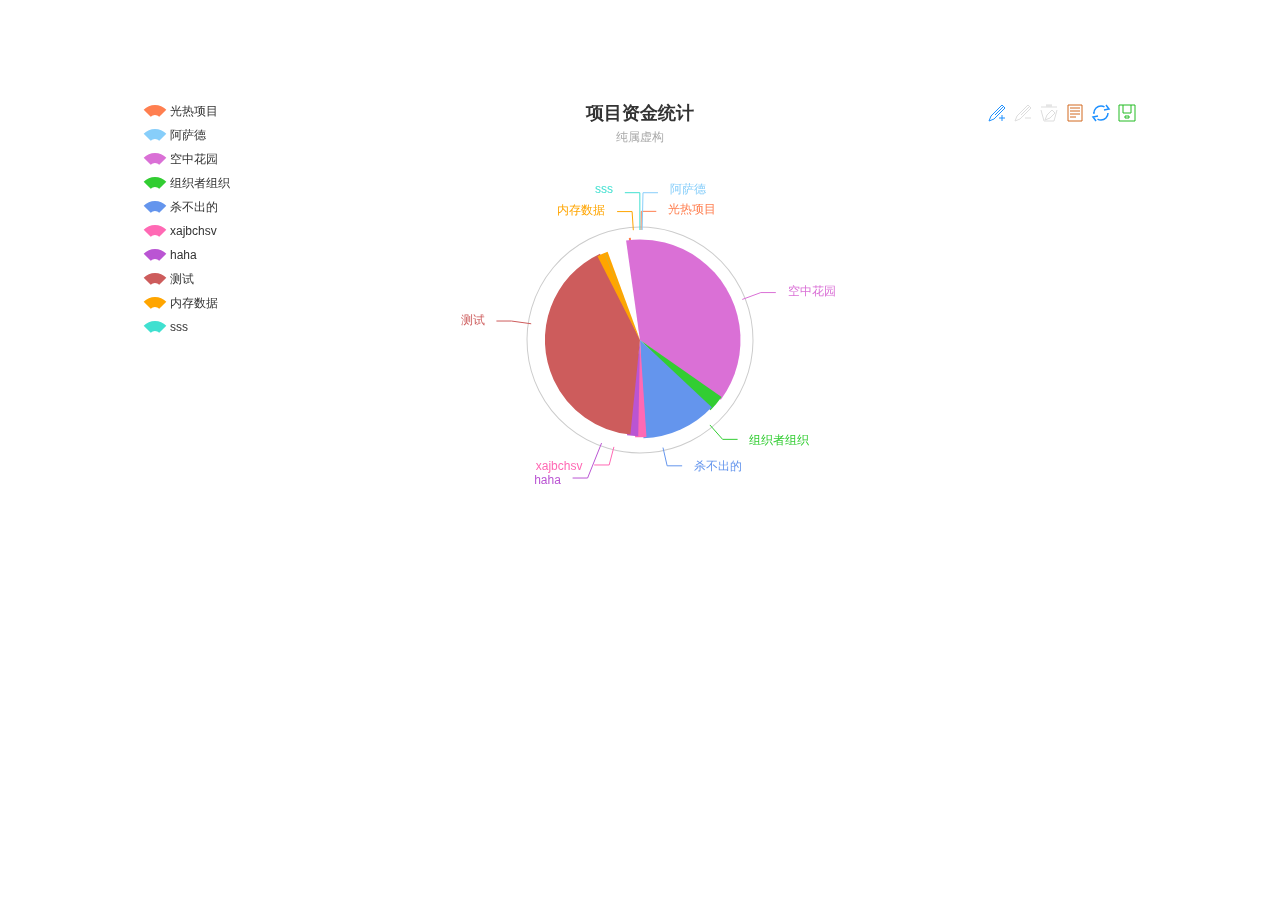
==== src/main/webapp/jsp/SzhJsp/index.html @ 34f8c765 ""szh 2017-9-13"" ====
<!DOCTYPE html>
<head>
<meta charset="utf-8">
<title>饼形数据统计图</title>
<script src="1-6-10.esl.js"></script>
</head>
<body>
    <!-- 为ECharts准备一个具备大小（宽高）的Dom -->
    <div id="main" style="height:400px; width:1000px;margin:100px auto;"></div>
    <script type="text/javascript">
        // 路径配置
        require.config({
            paths:{ 
                'echarts' : 'echarts',
                'echarts/chart/pie' : 'echarts'
            }
        });
        
        // 使用
        require(
            [
                'echarts',
                'echarts/chart/pie' // 使用柱状图就加载bar模块，按需加载
            ],
            function (ec) {
                // 基于准备好的dom，初始化echarts图表
                var myChart = ec.init(document.getElementById('main')); 
                var option = {
    title : {
        text: '项目资金统计',
        subtext: '纯属虚构',
        x:'center'
    },
    tooltip : {
        trigger: 'item',
        formatter: "{a} <br/>{b} : {c} ({d}%)"
    },
    legend: {
        orient : 'vertical',
        x : 'left',
        data:['光热项目','阿萨德','空中花园','组织者组织','杀不出的','xajbchsv','haha','测试','内存数据','sss']
    },
    toolbox: {
        show : true,
        feature : {
            mark : {show: true},
            dataView : {show: true, readOnly: false},
            restore : {show: true},
            saveAsImage : {show: true}
        }
    },
    calculable : true,
    series : [
        {
            name:'项目名称',
            type:'pie',
            radius : '55%',
            center: ['50%', '60%'],
            data:[
                {value:5000, name:'光热项目'},
                {value:100, name:'阿萨德'},
                {value:600000, name:'空中花园'},
                {value:44444, name:'组织者组织'},
                {value:200000, name:'杀不出的'},
                {value:30000, name:'xajbchsv'},
                {value:30000, name:'haha'},
                {value:666666, name:'测试'},
                {value:30000, name:'内存数据'},
                {value:500, name:'sss'}
            ]
        }
    ]
};	
myChart.setOption(option); 
	}
);
</script>      
<!-- <div style="text-align:center;margin:50px 0; font:normal 14px/24px 'MicroSoft YaHei';">
<p>适用浏览器：360、FireFox、Chrome、Safari、Opera、傲游、搜狗、世界之窗. 不支持IE8及以下浏览器。</p>
<p>来源：<a href="http://www.php.cn/" target="_blank">php中文网</a></p>
</div> -->
</body>
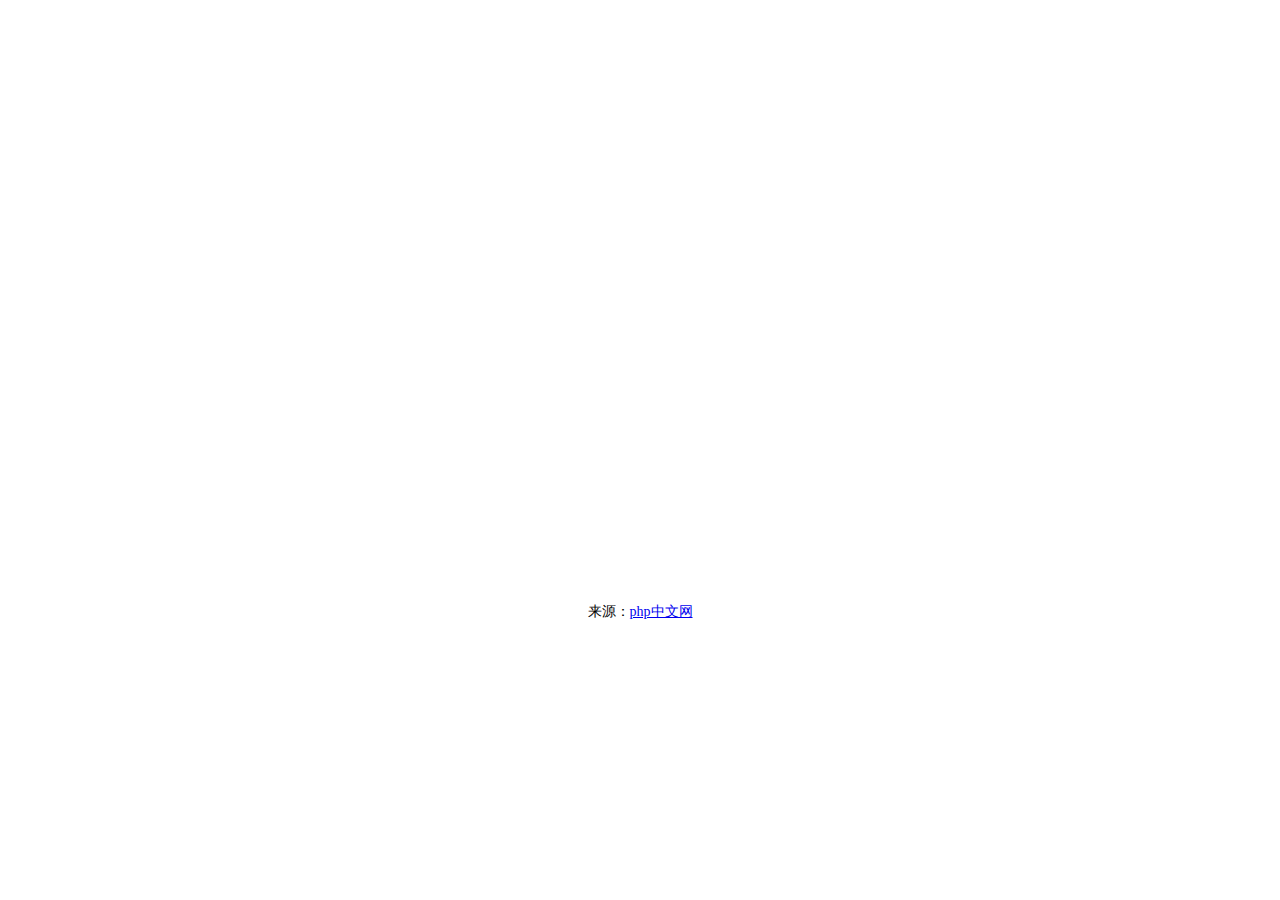
==== commit b32a9f8c: ""2017-09-22 szh"" ====
--- a/src/main/webapp/jsp/SzhJsp/index.html
+++ b/src/main/webapp/jsp/SzhJsp/index.html
@@ -1,13 +1,30 @@
 <!DOCTYPE html>
 <head>
 <meta charset="utf-8">
-<title>饼形数据统计图</title>
+<script type="text/javascript" src="../../js/jquery-2.1.1.min.js"></script>
 <script src="1-6-10.esl.js"></script>
+<script src="echarts.common.min.js"></script>
+<title>数据统计图</title>
 </head>
 <body>
     <!-- 为ECharts准备一个具备大小（宽高）的Dom -->
     <div id="main" style="height:400px; width:1000px;margin:100px auto;"></div>
     <script type="text/javascript">
+    var seriess = [];
+    $(function(){
+    	$.ajax({
+    		type:'post',
+    		dataType:'json',
+    		async:false,
+    		url:'/p2p/queryAll.do',
+    		success:function(datas){
+    			seriess = datas;
+    			alert(seriess.series);
+    		}
+    		
+    	});
+    	
+    });
         // 路径配置
         require.config({
             paths:{ 
@@ -26,59 +43,55 @@
                 // 基于准备好的dom，初始化echarts图表
                 var myChart = ec.init(document.getElementById('main')); 
                 var option = {
-    title : {
-        text: '项目资金统计',
-        subtext: '纯属虚构',
-        x:'center'
-    },
-    tooltip : {
-        trigger: 'item',
-        formatter: "{a} <br/>{b} : {c} ({d}%)"
-    },
-    legend: {
-        orient : 'vertical',
-        x : 'left',
-        data:['光热项目','阿萨德','空中花园','组织者组织','杀不出的','xajbchsv','haha','测试','内存数据','sss']
-    },
-    toolbox: {
-        show : true,
-        feature : {
-            mark : {show: true},
-            dataView : {show: true, readOnly: false},
-            restore : {show: true},
-            saveAsImage : {show: true}
-        }
-    },
-    calculable : true,
-    series : [
-        {
-            name:'项目名称',
-            type:'pie',
-            radius : '55%',
-            center: ['50%', '60%'],
-            data:[
-                {value:5000, name:'光热项目'},
-                {value:100, name:'阿萨德'},
-                {value:600000, name:'空中花园'},
-                {value:44444, name:'组织者组织'},
-                {value:200000, name:'杀不出的'},
-                {value:30000, name:'xajbchsv'},
-                {value:30000, name:'haha'},
-                {value:666666, name:'测试'},
-                {value:30000, name:'内存数据'},
-                {value:500, name:'sss'}
-            ]
-        }
-    ]
-};	
-myChart.setOption(option); 
-	}
-);
-</script>      
-<!-- <div style="text-align:center;margin:50px 0; font:normal 14px/24px 'MicroSoft YaHei';">
-<p>适用浏览器：360、FireFox、Chrome、Safari、Opera、傲游、搜狗、世界之窗. 不支持IE8及以下浏览器。</p>
-<p>来源：<a href="http://www.php.cn/" target="_blank">php中文网</a></p>
-</div> -->
+			    title : {
+			        text: '项目资金统计',
+			        subtext: '真实数据',
+			        x:'center'
+			    },
+			    tooltip : {
+			        trigger: 'item',
+			        formatter: "{a} <br/>{b} : {c} ({d}%)"
+			    },
+			    legend: {
+			        orient : 'vertical',
+			        x : 'left',
+			        data:seriess.categories
+			    },
+			    /* xAxis:{
+			    	categories:seriess.series[0].categories
+			    } */
+			    toolbox: {
+			        show : true,
+			        feature : {
+			            mark : {show: true},
+			            dataView : {show: true, readOnly: false},
+			            restore : {show: true},
+			            saveAsImage : {show: true}
+			        }
+			    },
+			    calculable : true,
+			    series : [
+			        {
+			            name:seriess.series[0].name,
+			            type:'pie',
+			            radius : '55%',
+			            center: ['50%', '60%'],
+			            data:[ 
+			                   {value:335, name:'直接访问'},
+			                   {value:310, name:'邮件营销'},
+			                   {value:234, name:'联盟广告'},
+			                   {value:135, name:'视频广告'}
+			                 ]
+			        }
+			    ]
+			};	
+			myChart.setOption(option); 
+			}
+		);     
+	</script>
+	<div style="text-align:center;margin:50px 0; font:normal 14px/24px 'MicroSoft YaHei';">
+		<p>来源：<a href="Xmtj.jsp" target="_blank">php中文网</a></p>
+	</div>
 </body>
 
  